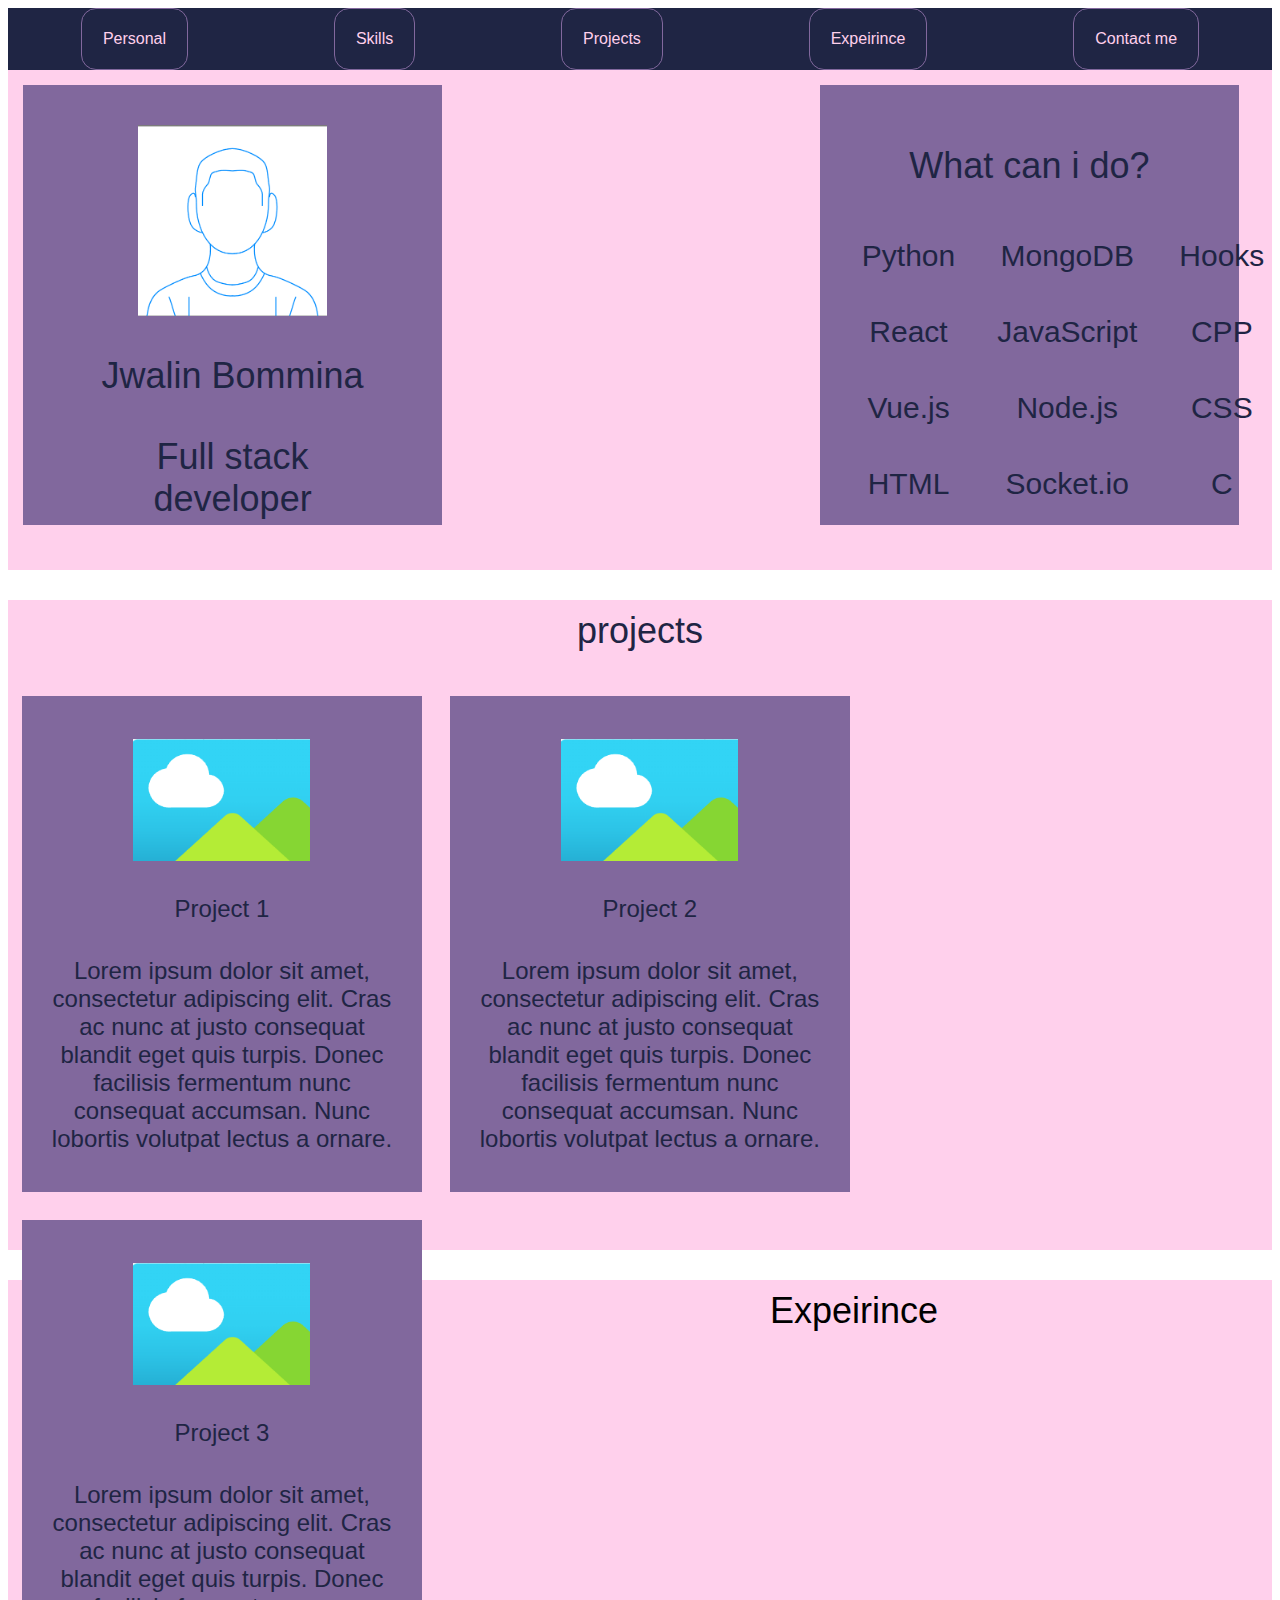
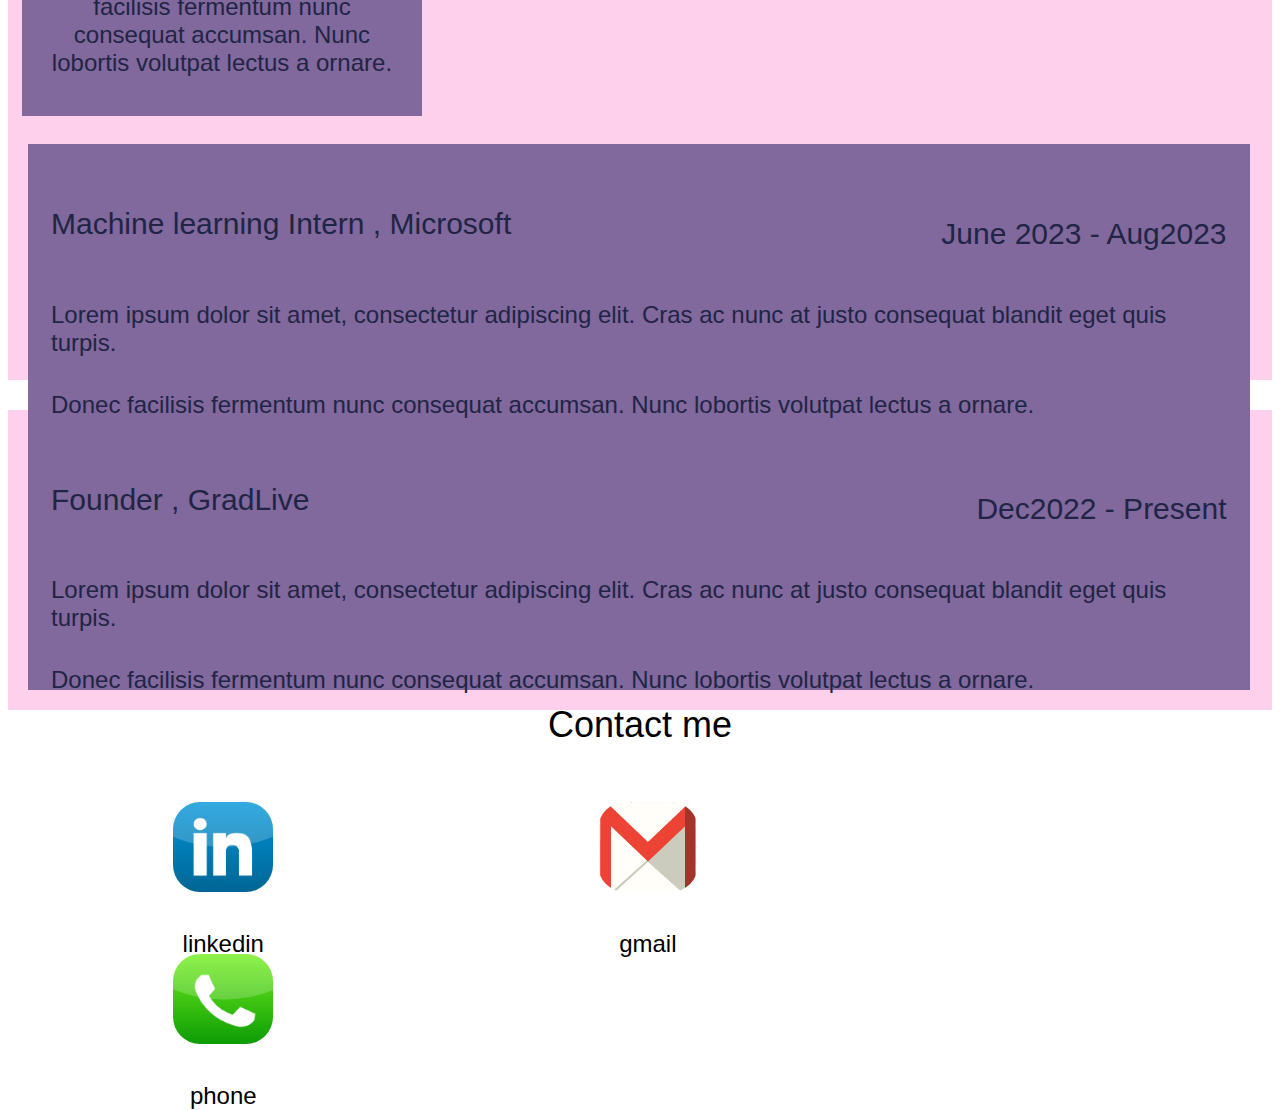
==== Assignment2/index.html @ ab6c0ffc "rename" ====
<!DOCTYPE html>
<html lang="en">
  <head>
    <meta charset="UTF-8" />
    <meta name="viewport" content="width=device-width, initial-scale=1.0" />
    <title>Document</title>
    <link rel="stylesheet" href="style.css" />
  </head>
  <body>
    <div class="navbar">
      <a href="#personal">Personal</a>
      <a href="#skills">Skills</a>
      <a href="#projects">Projects</a>
      <a href="#expereince">Expeirince</a>
      <a href="#contactme">Contact me</a>
    </div>
    <div class="consec0">
      <div class="section0" id="personal">
        <img src="image/MALE.png" alt="hi" />
        <h1>Jwalin Bommina</h1>
        <h1>Full stack developer</h1>
      </div>
      <div class="consec0">
        <div class="section1" id="skills">
          <h2>What can i do?</h2>
          <table width="100%">
            <tr>
              <td>Python</td>
              <td>MongoDB</td>
              <td>Hooks</td>
            </tr>
            <tr>
              <td>React</td>
              <td>JavaScript</td>
              <td>CPP</td>
            </tr>
            <tr>
              <td>Vue.js</td>
              <td>Node.js</td>
              <td>CSS</td>
            </tr>
            <tr>
              <td>HTML</td>
              <td>Socket.io</td>
              <td>C</td>
            </tr>
          </table>
        </div>
      </div>
    </div>
    <div class="consec2" id="projects">
      <h2>projects</h2>
      <div class="section2" id="projects">
        <img src="image/PROJECT.png" alt="reger" />
        <p>Project 1</p>
        <p>
          Lorem ipsum dolor sit amet, consectetur adipiscing elit. Cras ac nunc
          at justo consequat blandit eget quis turpis. Donec facilisis fermentum
          nunc consequat accumsan. Nunc lobortis volutpat lectus a ornare.
        </p>
      </div>
      <div class="section2" id="projects">
        <img src="image/PROJECT.png" alt="reger" />
        <p>Project 2</p>
        <p>
          Lorem ipsum dolor sit amet, consectetur adipiscing elit. Cras ac nunc
          at justo consequat blandit eget quis turpis. Donec facilisis fermentum
          nunc consequat accumsan. Nunc lobortis volutpat lectus a ornare.
        </p>
      </div>
      <div class="section2" id="projects">
        <img src="image/PROJECT.png" alt="reger" />
        <p>Project 3</p>
        <p>
          Lorem ipsum dolor sit amet, consectetur adipiscing elit. Cras ac nunc
          at justo consequat blandit eget quis turpis. Donec facilisis fermentum
          nunc consequat accumsan. Nunc lobortis volutpat lectus a ornare.
        </p>
      </div>
    </div>
    <div class="consec3" id="expereince">
      <h2>Expeirince</h2>
      <div class="section3" id="expereince">
        <h3>Machine learning Intern , Microsoft</h3>
        <h4>June 2023 - Aug2023</h4>
        <p>
          Lorem ipsum dolor sit amet, consectetur adipiscing elit. Cras ac nunc
          at justo consequat blandit eget quis turpis.
        </p>
        <p>
          Donec facilisis fermentum nunc consequat accumsan. Nunc lobortis
          volutpat lectus a ornare.
        </p>

        <h3>Founder , GradLive</h3>
        <h4>Dec2022 - Present</h4>
        <p>
          Lorem ipsum dolor sit amet, consectetur adipiscing elit. Cras ac nunc
          at justo consequat blandit eget quis turpis.
        </p>

        <p>
          Donec facilisis fermentum nunc consequat accumsan. Nunc lobortis
          volutpat lectus a ornare.
        </p>
      </div>
    </div>
    <div class="consec4" id="contactme">
      <h2>Contact me</h2>
      <div class="section4" id="contactme">
        <a href="#linkedin"><img src="image/L.png" alt="" /></a>
        <p>linkedin</p>
      </div>
      <div class="section4" id="contactme">
        <a href="#gmail"><img src="image/GMAIL.png" alt="" /></a>
        <p>gmail</p>
      </div>
      <div class="section4" id="contactme">
        <a href="#phone"><img src="image/PHONE.png" alt="" /></a>

        <p>phone</p>
      </div>
    </div>
  </body>
</html>
---- Assignment2/style.css ----
html {
  scroll-behavior: smooth;
}
h1 {
  margin: 39px;
  font-size: 36px;
  font-weight: normal;
}
h2 {
  font-size: 36px;
  padding-top: 10px;
  font-weight: normal;
  text-align: center;
}
h3 {
  display: inline;
  font-size: 30px;
  padding-top: 10px;
  font-weight: normal;
  float: left;
}
h4 {
  display: inline;
  font-size: 30px;
  padding-top: 10px;
  font-weight: normal;
  float: right;
}
p {
  clear: both;
  font-size: x-large;
  padding-top: 10px;
}
body {
  font-family: "Lucida Sans", "Lucida Sans Regular", "Lucida Grande",
    "Lucida Sans Unicode", Geneva, Verdana, sans-serif;
}
th,
td {
  width: 150px;
  text-align: center;
  font-size: 30px;
  padding: 20px;
  margin: 20px;
}
.navbar {
  display: flex;
  justify-content: space-around;
  background-color: #1f2544;
  overflow: hidden;
}
.navbar a {
  padding: 21px;
  color: #ffd0ec;
  text-decoration: none;
  transition-duration: 2s;
  border-radius: 15px;
  border: 1px solid #81689d;
}
.navbar a:hover {
  background-color: #ffd0ec;
  color: #1f2544;
}
.consec0 {
  background-color: #ffd0ec;
  height: 500px;
}
.section0 {
  float: left;
  height: 400px;
  width: 30%;
  padding: 20px;
  margin: 15px;
  background-color: #81689d;
  color: #1f2544;
  text-align: center;
}
.section0 img {
  display: block;
  margin-right: auto;
  margin-left: auto;
  margin-top: 20px;
  width: 50%;
}
.section1 {
  float: right;
  height: 400px;
  width: 30%;
  padding: 20px;
  margin: 15px;
  margin-right: 33px;
  background-color: #81689d;
  color: #1f2544;
  text-align: left;
}

.consec2 {
  background-color: #ffd0ec;
  height: 650px;
  color: #1f2544;
}
.section2 {
  float: left;
  height: 450px;
  width: 28%;
  padding: 23px;
  margin: 14px;
  background-color: #81689d;
  color: #1f2544;
  text-align: center;
}
.section2 img {
  display: block;
  margin-right: auto;
  margin-left: auto;
  margin-top: 20px;
  width: 50%;
}
.consec3 {
  background-color: #ffd0ec;
  height: 700px;
}
.section3 {
  float: left;
  height: 500px;
  width: 93%;
  padding: 23px;
  margin: 14px;
  margin-left: 20px;
  background-color: #81689d;
  color: #1f2544;
}
.consec4 {
  background-color: #ffd0ec;
  height: 300px;
}
.section4 {
  float: left;
  height: 100px;
  width: 29%;
  padding: 12px;
  margin: 14px;
  margin-left: 20px;
  text-align: center;
}
.section4 img {
  height: 90px;
  width: 100px;
  border-radius: 27px;
}
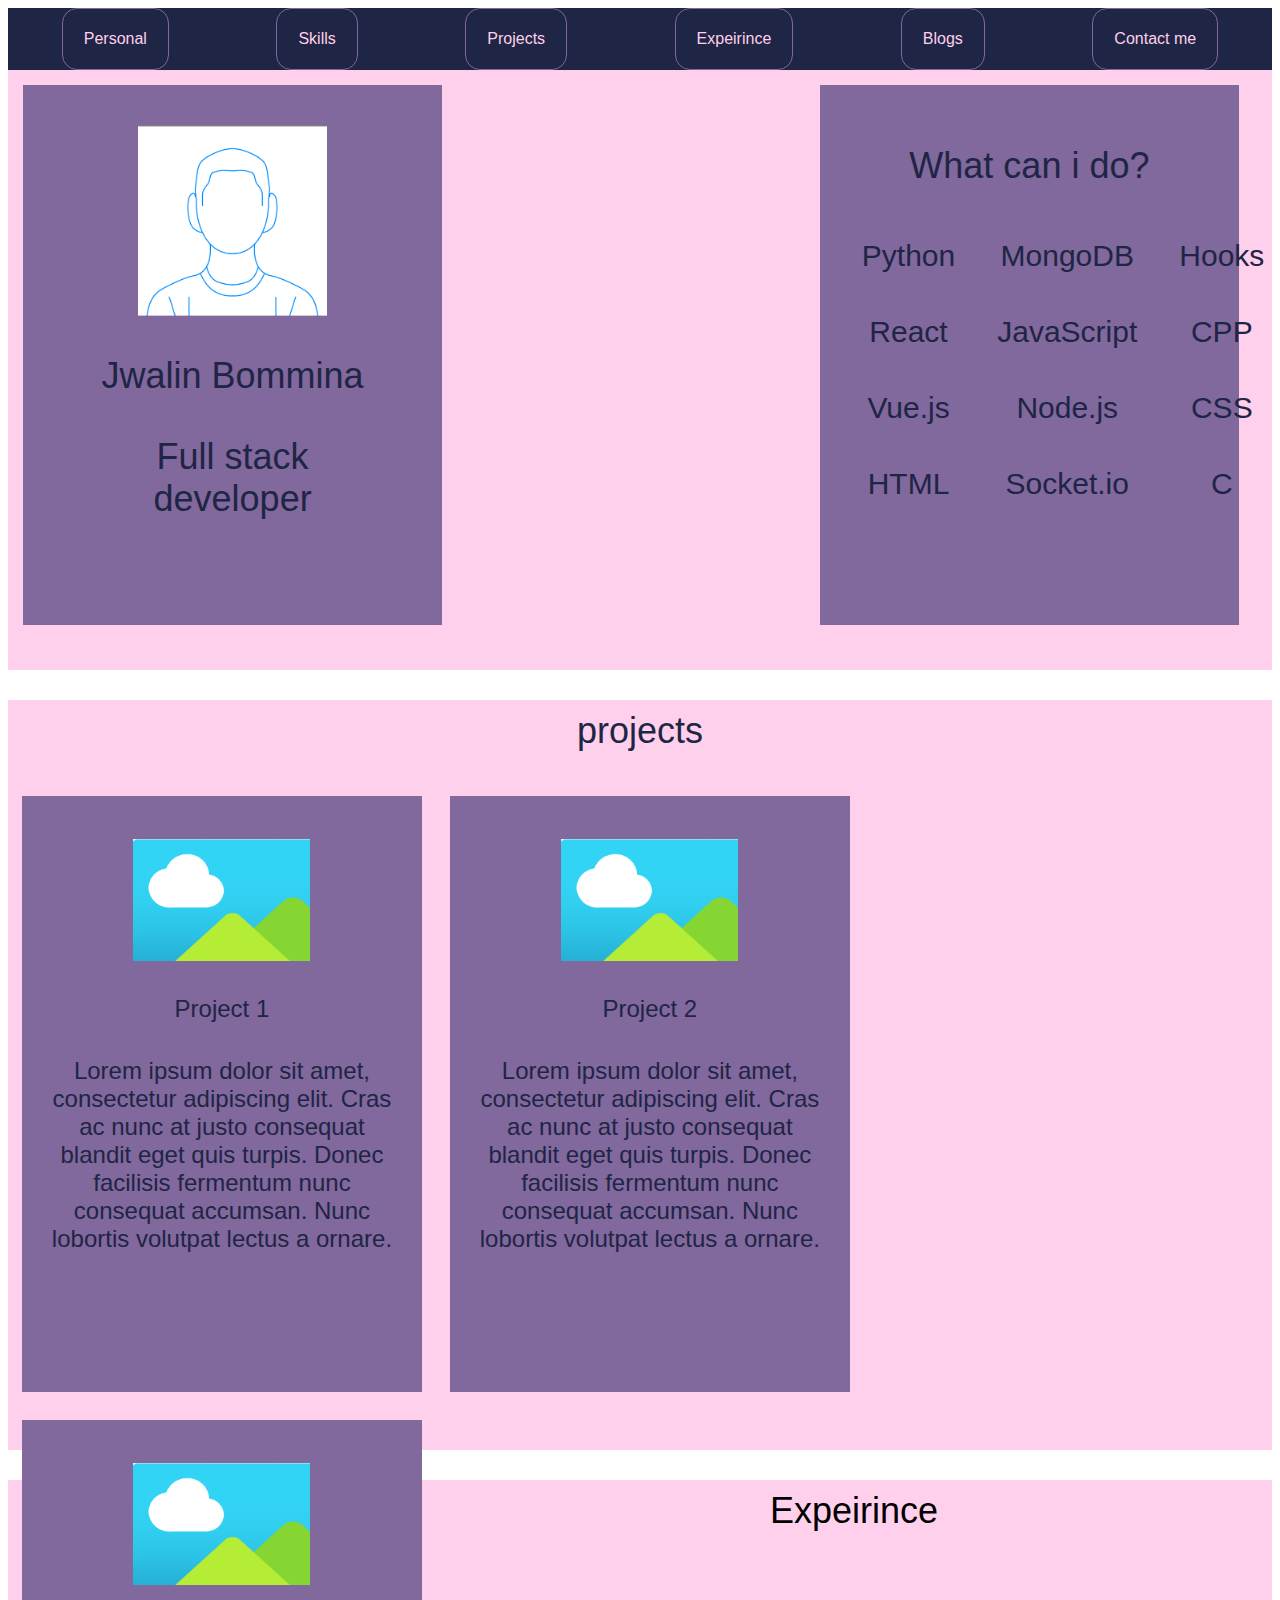
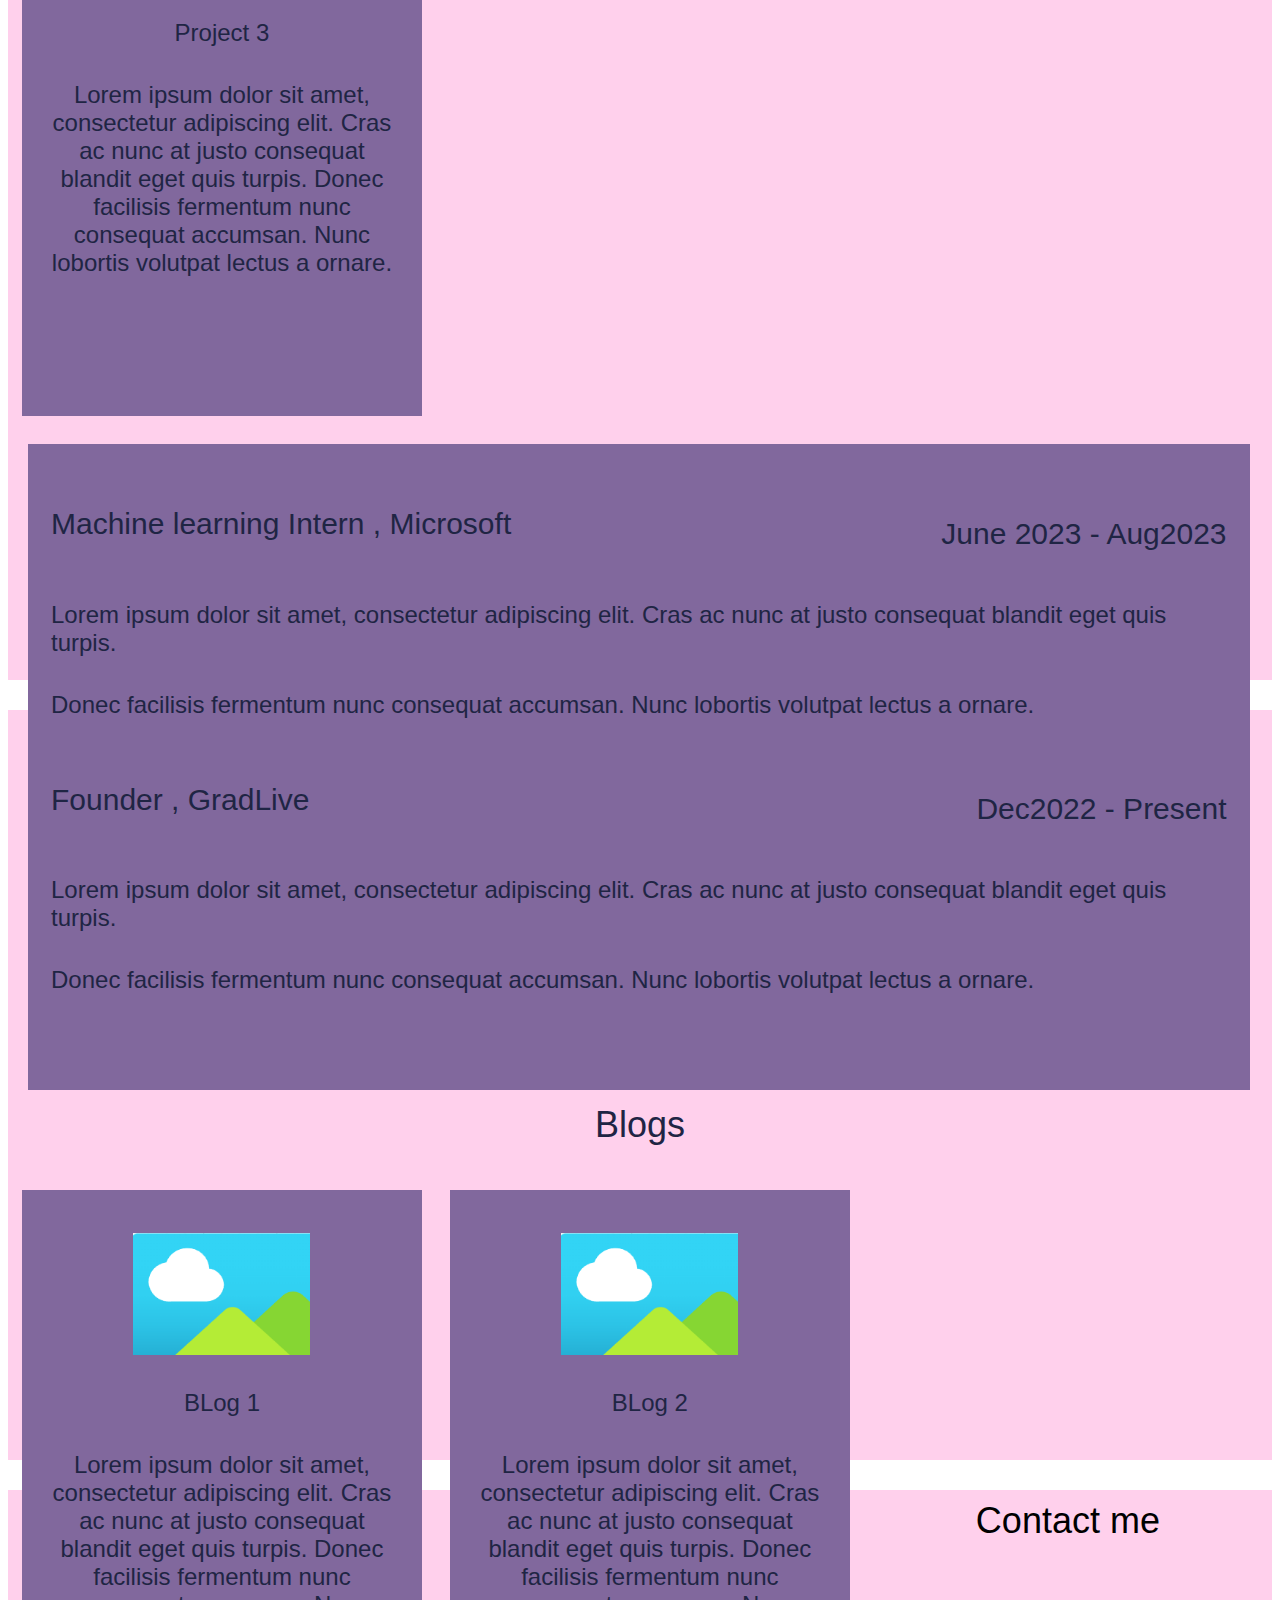
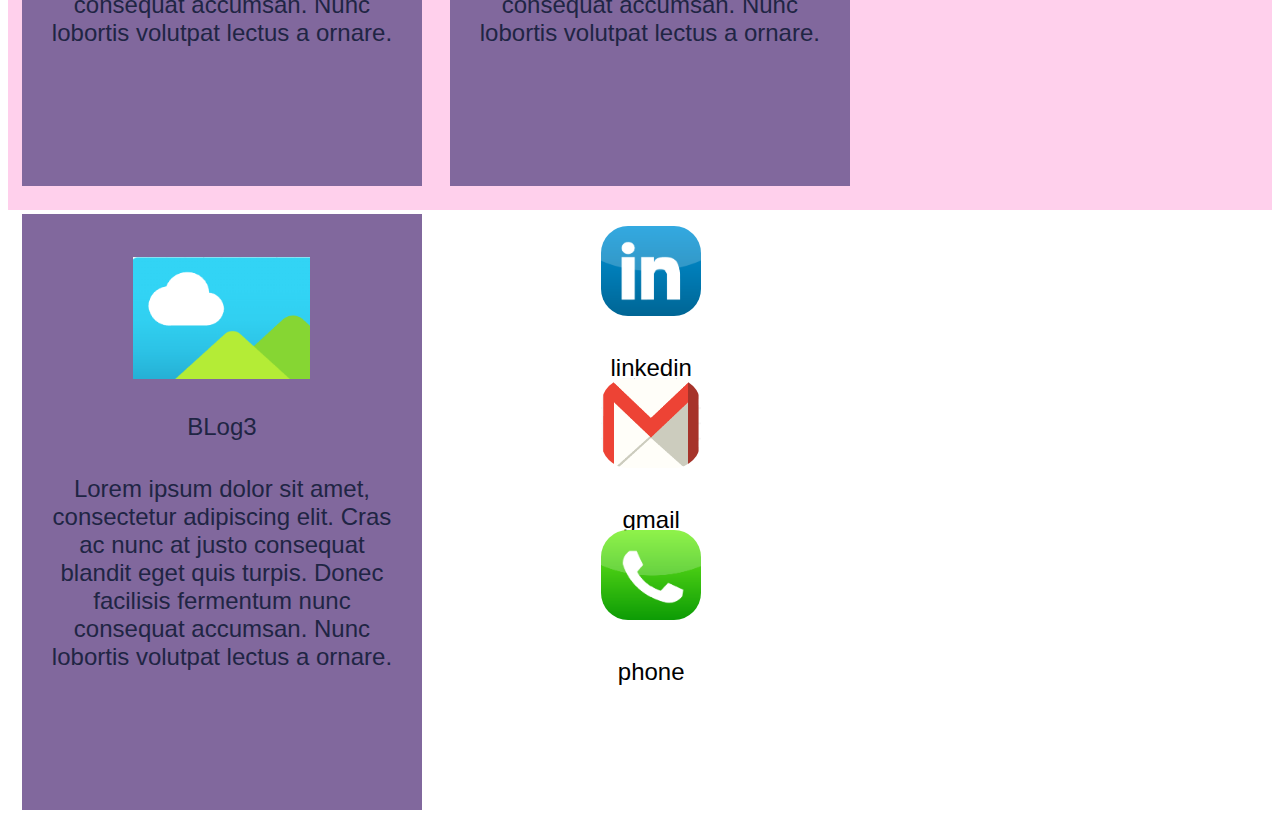
==== commit f0aa2376: "added blog" ====
--- a/Assignment2/index.html
+++ b/Assignment2/index.html
@@ -12,6 +12,7 @@
       <a href="#skills">Skills</a>
       <a href="#projects">Projects</a>
       <a href="#expereince">Expeirince</a>
+      <a href="#blogs">Blogs</a>
       <a href="#contactme">Contact me</a>
     </div>
     <div class="consec0">
@@ -105,6 +106,36 @@
         </p>
       </div>
     </div>
+    <div class="consec2" id="blogs">
+      <h2>Blogs</h2>
+      <div class="section2" id="blogs">
+        <img src="image/PROJECT.png" alt="reger" />
+        <p>BLog 1</p>
+        <p>
+          Lorem ipsum dolor sit amet, consectetur adipiscing elit. Cras ac nunc
+          at justo consequat blandit eget quis turpis. Donec facilisis fermentum
+          nunc consequat accumsan. Nunc lobortis volutpat lectus a ornare.
+        </p>
+      </div>
+      <div class="section2" id="blogs">
+        <img src="image/PROJECT.png" alt="reger" />
+        <p>BLog 2</p>
+        <p>
+          Lorem ipsum dolor sit amet, consectetur adipiscing elit. Cras ac nunc
+          at justo consequat blandit eget quis turpis. Donec facilisis fermentum
+          nunc consequat accumsan. Nunc lobortis volutpat lectus a ornare.
+        </p>
+      </div>
+      <div class="section2" id="projects">
+        <img src="image/PROJECT.png" alt="reger" />
+        <p>BLog3</p>
+        <p>
+          Lorem ipsum dolor sit amet, consectetur adipiscing elit. Cras ac nunc
+          at justo consequat blandit eget quis turpis. Donec facilisis fermentum
+          nunc consequat accumsan. Nunc lobortis volutpat lectus a ornare.
+        </p>
+      </div>
+    </div>
     <div class="consec4" id="contactme">
       <h2>Contact me</h2>
       <div class="section4" id="contactme">
--- a/Assignment2/style.css
+++ b/Assignment2/style.css
@@ -63,11 +63,11 @@
 }
 .consec0 {
   background-color: #ffd0ec;
-  height: 500px;
+  height: 600px;
 }
 .section0 {
   float: left;
-  height: 400px;
+  height: 500px;
   width: 30%;
   padding: 20px;
   margin: 15px;
@@ -84,7 +84,7 @@
 }
 .section1 {
   float: right;
-  height: 400px;
+  height: 500px;
   width: 30%;
   padding: 20px;
   margin: 15px;
@@ -96,12 +96,12 @@
 
 .consec2 {
   background-color: #ffd0ec;
-  height: 650px;
+  height: 750px;
   color: #1f2544;
 }
 .section2 {
   float: left;
-  height: 450px;
+  height: 550px;
   width: 28%;
   padding: 23px;
   margin: 14px;
@@ -118,11 +118,11 @@
 }
 .consec3 {
   background-color: #ffd0ec;
-  height: 700px;
+  height: 800px;
 }
 .section3 {
   float: left;
-  height: 500px;
+  height: 600px;
   width: 93%;
   padding: 23px;
   margin: 14px;
@@ -132,7 +132,7 @@
 }
 .consec4 {
   background-color: #ffd0ec;
-  height: 300px;
+  height: 320px;
 }
 .section4 {
   float: left;
